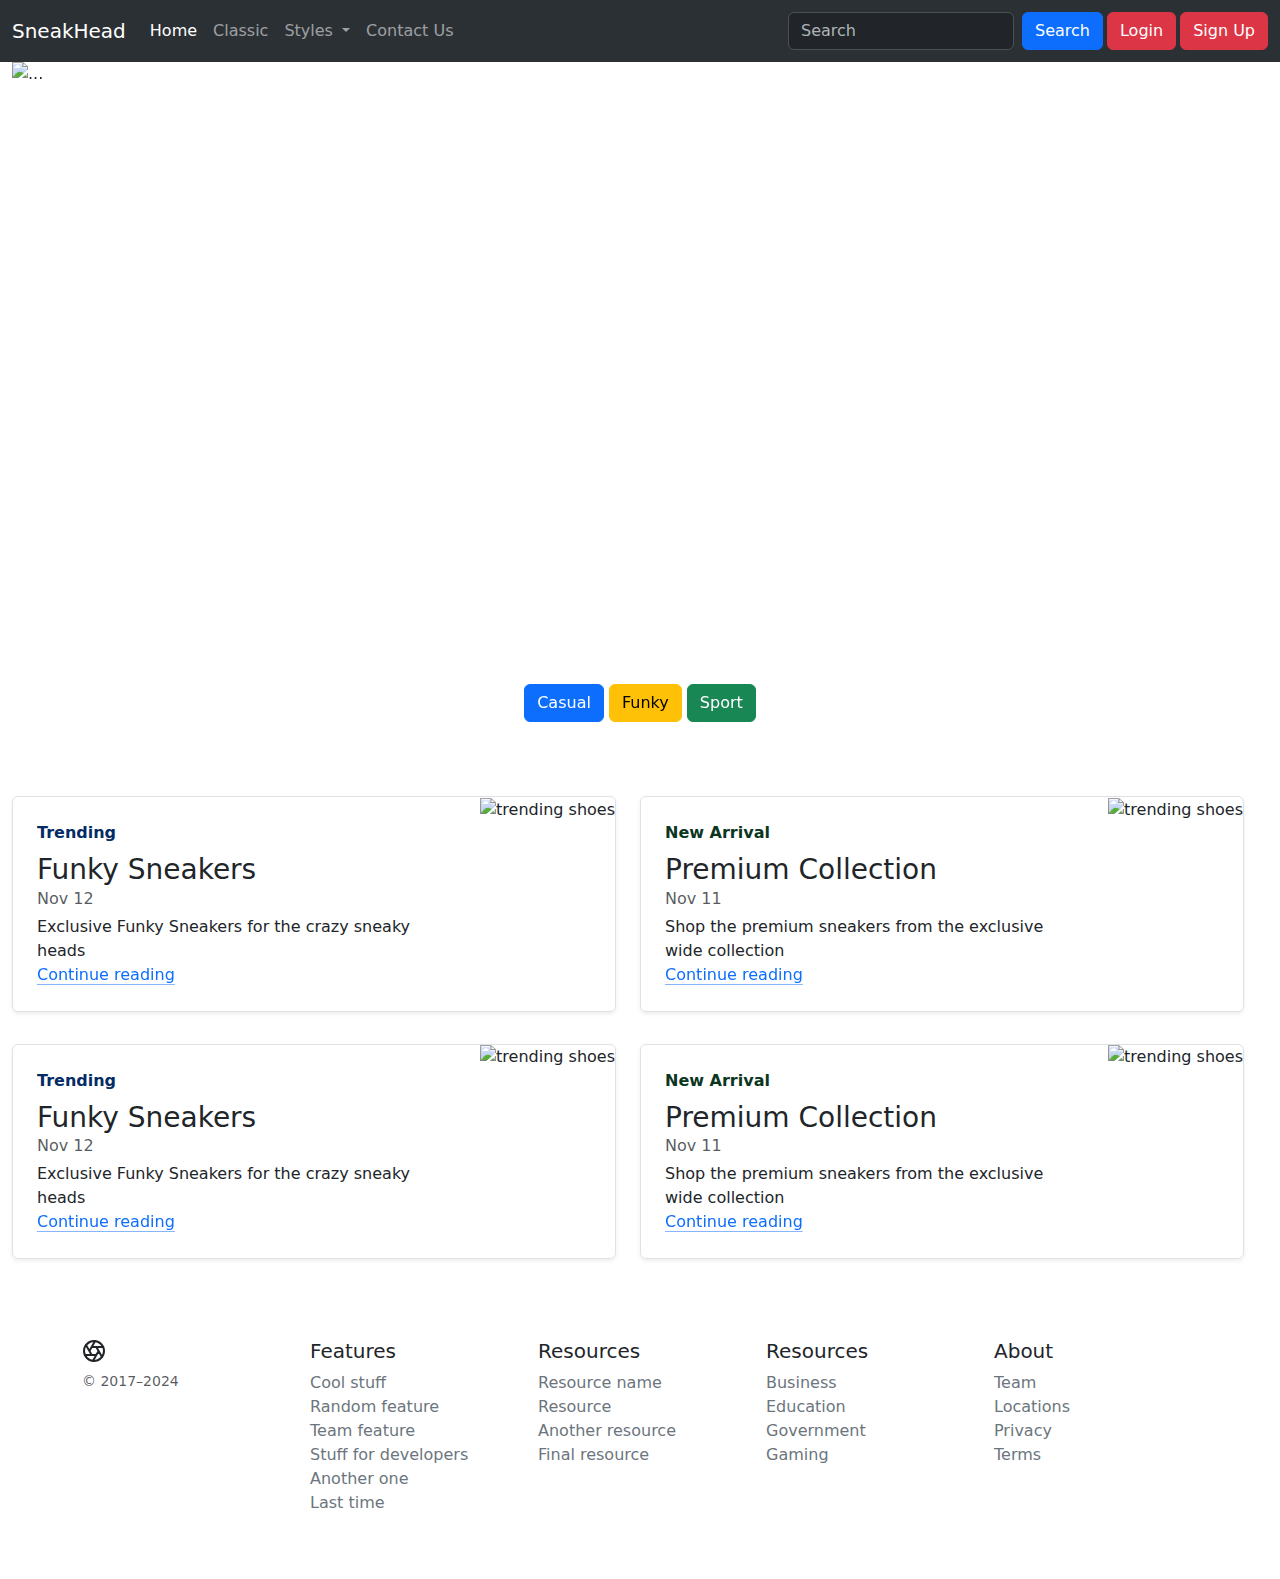
==== index.html @ d5d80aa2 "Initial Commit" ====
<!DOCTYPE html>
<html lang="en">

<head>
  <meta charset="UTF-8">
  <meta name="viewport" content="width=device-width, initial-scale=1.0">
  <title>Hello Aryan</title>
  <link href="https://cdn.jsdelivr.net/npm/bootstrap@5.3.3/dist/css/bootstrap.min.css" rel="stylesheet"
    integrity="sha384-QWTKZyjpPEjISv5WaRU9OFeRpok6YctnYmDr5pNlyT2bRjXh0JMhjY6hW+ALEwIH" crossorigin="anonymous">
  <link rel="stylesheet" href="styles.css">
</head>

<body>

  <nav class="navbar navbar-expand-lg bg-body-tertiary" data-bs-theme="dark">
    <div class="container-fluid">
      <a class="navbar-brand" href="index.html">SneakHead </a>
      <button class="navbar-toggler" type="button" data-bs-toggle="collapse" data-bs-target="#navbarSupportedContent"
        aria-controls="navbarSupportedContent" aria-expanded="false" aria-label="Toggle navigation">
        <span class="navbar-toggler-icon"></span>
      </button>
      <div class="collapse navbar-collapse" id="navbarSupportedContent">
        <ul class="navbar-nav me-auto mb-2 mb-lg-0">
          <li class="nav-item">
            <a class="nav-link active" aria-current="page" href="index.html">Home</a>
          </li>
          <li class="nav-item">
            <a class="nav-link" href="categories.html">Classic</a>
          </li>
          <li class="nav-item dropdown">
            <a class="nav-link dropdown-toggle" href="#" role="button" data-bs-toggle="dropdown" aria-expanded="false">
              Styles
            </a>
            <ul class="dropdown-menu">
              <li><a class="dropdown-item" href="#">Funky Sneakers</a></li>
              <li><a class="dropdown-item" href="#">Luxuriy Collection</a></li>
              <li><a class="dropdown-item" href="#">Best Seller</a></li>
              <li>
                <hr class="dropdown-divider">
              </li>
              <li><a class="dropdown-item" href="#">Want something else?</a></li>
            </ul>
          </li>
          <li class="nav-item">
            <a class="nav-link" role="button" href="contact.html">Contact Us</a>
          </li>
        </ul>
        <form class="d-flex" role="search">
          <input class="form-control me-2" type="search" placeholder="Search" aria-label="Search">
          <button class="btn btn-primary" type="submit">Search</button>
        </form>
        
        <button class="btn btn-danger login-btn " data-bs-toggle="modal" data-bs-target="#LoginModal">Login</button>
          <button class="btn btn-danger signup-btn" data-bs-toggle="modal" data-bs-target="#SignupModal">Sign Up</button>
      </div>
    </div>
  </nav>


<!-- Modal -->
<div class="modal fade" id="LoginModal" tabindex="-1" aria-labelledby="LoginModalLabel" aria-hidden="true">
  <div class="modal-dialog">
    <div class="modal-content">
      <div class="modal-header">
        <h1 class="modal-title fs-5" id="LoginModalLabel">Welcome back! to the SneakHead</h1>
        <button type="button" class="btn-close" data-bs-dismiss="modal" aria-label="Close"></button>
      </div>
      <div class="modal-body">
        <form>
          <div class="mb-3">
            <label for="exampleInputEmail1" class="form-label">Email address</label>
            <input type="email" class="form-control" id="exampleInputEmail1" aria-describedby="emailHelp">
            <div id="emailHelp" class="form-text">We'll never share your email with anyone else.</div>
          </div>
          <div class="mb-3">
            <label for="exampleInputPassword1" class="form-label">Password</label>
            <input type="password" class="form-control" id="exampleInputPassword1">
          </div>
          <div class="mb-3 form-check">
            <input type="checkbox" class="form-check-input" id="exampleCheck1">
            <label class="form-check-label" for="exampleCheck1">Check me out</label>
          </div>
          <button type="submit" class="btn btn-primary">Login</button>
        </form>
      </div>
      <div class="modal-footer">
        <button type="button" class="btn btn-secondary" data-bs-dismiss="modal">Close</button>
      </div>
    </div>
  </div>
</div>

<!-- Modal -->
<div class="modal fade" id="SignupModal" tabindex="-1" aria-labelledby="SignupModalLabel" aria-hidden="true">
  <div class="modal-dialog">
    <div class="modal-content">
      <div class="modal-header">
        <h1 class="modal-title fs-5" id="SignupModalLabel">Sign up to get your first Sneaker</h1>
        <button type="button" class="btn-close" data-bs-dismiss="modal" aria-label="Close"></button>
      </div>
      <div class="modal-body">
        <form class="row g-3">
          <div class="col-md-6">
            <label for="inputEmail4" class="form-label">Email</label>
            <input type="email" class="form-control" id="inputEmail4">
          </div>
          <div class="col-md-6">
            <label for="inputPassword4" class="form-label">Password</label>
            <input type="password" class="form-control" id="inputPassword4">
          </div>
          <div class="col-12">
            <label for="inputAddress" class="form-label">Address</label>
            <input type="text" class="form-control" id="inputAddress" placeholder="1234 Main St">
          </div>
          <div class="col-12">
            <label for="inputAddress2" class="form-label">Address 2</label>
            <input type="text" class="form-control" id="inputAddress2" placeholder="Apartment, studio, or floor">
          </div>
          <div class="col-md-6">
            <label for="inputCity" class="form-label">City</label>
            <input type="text" class="form-control" id="inputCity">
          </div>
          <div class="col-md-4">
            <label for="inputState" class="form-label">State</label>
            <select id="inputState" class="form-select">
              <option selected>Choose...</option>
              <option>...</option>
            </select>
          </div>
          <div class="col-md-2">
            <label for="inputZip" class="form-label">Zip</label>
            <input type="text" class="form-control" id="inputZip">
          </div>
          <div class="col-12">
            <div class="form-check">
              <input class="form-check-input" type="checkbox" id="gridCheck">
              <label class="form-check-label" for="gridCheck">
                Check me out
              </label>
            </div>
          </div>
          <div class="col-12">
            <button type="submit" class="btn btn-primary">Register</button>
          </div>
        </form>      </div>
      <div class="modal-footer">
        <button type="button" class="btn btn-secondary" data-bs-dismiss="modal">Close</button>
      </div>
    </div>
  </div>
</div>

  <!-- <h1>Hello Aryan, We are going to create first bootstrap website</h1> -->

  <!-- Carousel Post -->

  <div class="container-fluid">
    <div id="carouselExampleCaptions" class="carousel slide">
      <div class="carousel-indicators">
        <button type="button" data-bs-target="#carouselExampleCaptions" data-bs-slide-to="0" class="active"
          aria-current="true" aria-label="Slide 1"></button>
        <button type="button" data-bs-target="#carouselExampleCaptions" data-bs-slide-to="1"
          aria-label="Slide 2"></button>
        <button type="button" data-bs-target="#carouselExampleCaptions" data-bs-slide-to="2"
          aria-label="Slide 3"></button>
      </div>


      <div class="carousel-inner">
        <div class="carousel-item active">
          
          <img src="Assets/Images/img2.jpg" class="d-block w-100" alt="...">
          <div class="carousel-caption d-none d-md-block">
            <h5>Nike Air Jordan 1</h5>
            <p>Rs.51,000</p>
            <div class="container">
              <button type="button" class="btn btn-primary">Casual</button>
              <button type="button" class="btn btn-warning">Funky</button>
              <button type="button" class="btn btn-success">Sport</button>
            </div>
          </div>
          
        </div>
        <div class="carousel-item">
          <img src="Assets/Images/img3.jpg" class="d-block w-100" alt="...">
          <div class="carousel-caption d-none d-md-block">
            <h5>Nike Blue Rock SE</h5>
            <p>Rs.74,000</p>
            <div class="container">
              <button type="button" class="btn btn-primary">Casual</button>
              <button type="button" class="btn btn-warning">Funky</button>
              <button type="button" class="btn btn-success">Sport</button>
            </div>
          </div>
        </div>
        <div class="carousel-item">
          <img src="Assets/Images/img4.jpg" class="d-block w-100" alt="...">
          <div class="carousel-caption d-none d-md-block">
            <h5>Nike Jordan Creamy Limited Edition</h5>
            <p>Rs.91,000</p>
            <div class="container">
              <button type="button" class="btn btn-primary">Casual</button>
              <button type="button" class="btn btn-warning">Funky</button>
              <button type="button" class="btn btn-success">Sport</button>
            </div>
          </div>
        </div>
      </div>
      <button class="carousel-control-prev" type="button" data-bs-target="#carouselExampleCaptions"
        data-bs-slide="prev">
        <span class="carousel-control-prev-icon" aria-hidden="true"></span>
        <span class="visually-hidden">Previous</span>
      </button>
      <button class="carousel-control-next" type="button" data-bs-target="#carouselExampleCaptions"
        data-bs-slide="next">
        <span class="carousel-control-next-icon" aria-hidden="true"></span>
        <span class="visually-hidden">Next</span>
      </button>
    </div>
  </div>

  <!-- Cards -->

  <div class="row mb-2 container-fluid my-4">
    <div class="col-md-6 ">
      <div class="row g-0 border rounded overflow-hidden flex-md-row mb-4 shadow-sm h-md-250 position-relative">
        <div class="col p-4 d-flex flex-column position-static">
          <strong class="d-inline-block mb-2 text-primary-emphasis">Trending</strong>
          <h3 class="mb-0">Funky Sneakers</h3>
          <div class="mb-1 text-body-secondary">Nov 12</div>
          <p class="card-text mb-auto">Exclusive Funky Sneakers for the crazy sneaky heads</p>
          <a href="#" class="icon-link gap-1 icon-link-hover stretched-link">
            Continue reading
            <svg class="bi">
              <use xlink:href="#chevron-right"></use>
            </svg>
          </a>
        </div>
        <div class="col-auto d-none d-lg-block">
          <img class="bd-placeholder-img card-img" width="" height="" src="Assets/Images/funky.jpg" alt="trending shoes">
        </div>
      </div>
    </div>

    <div class="col-md-6 container-fluid">
      <div class="row g-0 border rounded overflow-hidden flex-md-row mb-4 shadow-sm h-md-250 position-relative">
        <div class="col p-4 d-flex flex-column position-static">
          <strong class="d-inline-block mb-2 text-success-emphasis">New Arrival</strong>
          <h3 class="mb-0">Premium Collection</h3>
          <div class="mb-1 text-body-secondary">Nov 11</div>
          <p class="mb-auto">Shop the premium sneakers from the exclusive wide collection</p>
          <a href="#" class="icon-link gap-1 icon-link-hover stretched-link">
            Continue reading
            <svg class="bi">
              <use xlink:href="#chevron-right"></use>
            </svg>
          </a>
        </div>
        <div class="col-auto d-none d-lg-block">
          <img class="bd-placeholder-img card-img" src="Assets/Images/arrival.jpg" alt="trending shoes">
        </div>
      </div>
    </div>
  </div>

  <div class="row mb-2 container-fluid">
    <div class="col-md-6 ">
      <div class="row g-0 border rounded overflow-hidden flex-md-row mb-4 shadow-sm h-md-250 position-relative">
        <div class="col p-4 d-flex flex-column position-static">
          <strong class="d-inline-block mb-2 text-primary-emphasis">Trending</strong>
          <h3 class="mb-0">Funky Sneakers</h3>
          <div class="mb-1 text-body-secondary">Nov 12</div>
          <p class="card-text mb-auto">Exclusive Funky Sneakers for the crazy sneaky heads</p>
          <a href="#" class="icon-link gap-1 icon-link-hover stretched-link">
            Continue reading
            <svg class="bi">
              <use xlink:href="#chevron-right"></use>
            </svg>
          </a>
        </div>
        <div class="col-auto d-none d-lg-block">
          <img class="bd-placeholder-img card-img" width="" height="" src="Assets/Images/Trending.jpg" alt="trending shoes">
        </div>
      </div>
    </div>

    <div class="col-md-6 container-fluid">
      <div class="row g-0 border rounded overflow-hidden flex-md-row mb-4 shadow-sm h-md-250 position-relative">
        <div class="col p-4 d-flex flex-column position-static">
          <strong class="d-inline-block mb-2 text-success-emphasis">New Arrival</strong>
          <h3 class="mb-0">Premium Collection</h3>
          <div class="mb-1 text-body-secondary">Nov 11</div>
          <p class="mb-auto">Shop the premium sneakers from the exclusive wide collection</p>
          <a href="#" class="icon-link gap-1 icon-link-hover stretched-link">
            Continue reading
            <svg class="bi">
              <use xlink:href="#chevron-right"></use>
            </svg>
          </a>
        </div>
        <div class="col-auto d-none d-lg-block">
          <img class="bd-placeholder-img card-img" src="Assets/Images/new arrival.jpg" alt="trending shoes">
        </div>
      </div>
    </div>
  </div>

  <footer class="container py-5">
    <div class="row">
      <div class="col-12 col-md">
        <svg xmlns="http://www.w3.org/2000/svg" width="24" height="24" fill="none" stroke="currentColor" stroke-linecap="round" stroke-linejoin="round" stroke-width="2" class="d-block mb-2" role="img" viewBox="0 0 24 24"><title>Product</title><circle cx="12" cy="12" r="10"></circle><path d="M14.31 8l5.74 9.94M9.69 8h11.48M7.38 12l5.74-9.94M9.69 16L3.95 6.06M14.31 16H2.83m13.79-4l-5.74 9.94"></path></svg>
        <small class="d-block mb-3 text-body-secondary">© 2017–2024</small>
      </div>
      <div class="col-6 col-md">
        <h5>Features</h5>
        <ul class="list-unstyled text-small">
          <li><a class="link-secondary text-decoration-none" href="#">Cool stuff</a></li>
          <li><a class="link-secondary text-decoration-none" href="#">Random feature</a></li>
          <li><a class="link-secondary text-decoration-none" href="#">Team feature</a></li>
          <li><a class="link-secondary text-decoration-none" href="#">Stuff for developers</a></li>
          <li><a class="link-secondary text-decoration-none" href="#">Another one</a></li>
          <li><a class="link-secondary text-decoration-none" href="#">Last time</a></li>
        </ul>
      </div>
      <div class="col-6 col-md">
        <h5>Resources</h5>
        <ul class="list-unstyled text-small">
          <li><a class="link-secondary text-decoration-none" href="#">Resource name</a></li>
          <li><a class="link-secondary text-decoration-none" href="#">Resource</a></li>
          <li><a class="link-secondary text-decoration-none" href="#">Another resource</a></li>
          <li><a class="link-secondary text-decoration-none" href="#">Final resource</a></li>
        </ul>
      </div>
      <div class="col-6 col-md">
        <h5>Resources</h5>
        <ul class="list-unstyled text-small">
          <li><a class="link-secondary text-decoration-none" href="#">Business</a></li>
          <li><a class="link-secondary text-decoration-none" href="#">Education</a></li>
          <li><a class="link-secondary text-decoration-none" href="#">Government</a></li>
          <li><a class="link-secondary text-decoration-none" href="#">Gaming</a></li>
        </ul>
      </div>
      <div class="col-6 col-md">
        <h5>About</h5>
        <ul class="list-unstyled text-small">
          <li><a class="link-secondary text-decoration-none" href="#">Team</a></li>
          <li><a class="link-secondary text-decoration-none" href="#">Locations</a></li>
          <li><a class="link-secondary text-decoration-none" href="#">Privacy</a></li>
          <li><a class="link-secondary text-decoration-none" href="#">Terms</a></li>
        </ul>
      </div>
    </div>
  </footer>

  <script src="https://cdn.jsdelivr.net/npm/@popperjs/core@2.11.8/dist/umd/popper.min.js"
    integrity="sha384-I7E8VVD/ismYTF4hNIPjVp/Zjvgyol6VFvRkX/vR+Vc4jQkC+hVqc2pM8ODewa9r"
    crossorigin="anonymous"></script>
  <script src="https://cdn.jsdelivr.net/npm/bootstrap@5.3.3/dist/js/bootstrap.min.js"
    integrity="sha384-0pUGZvbkm6XF6gxjEnlmuGrJXVbNuzT9qBBavbLwCsOGabYfZo0T0to5eqruptLy"
    crossorigin="anonymous"></script>
</body>

</html>
---- styles.css ----
.carousel-inner{
    height: 710px;
    width: auto;
    overflow: hidden;
}

img{
    height: 700px;
    width: 700px;
}
.carousel-caption{
    padding-top: 120px;
}

.card-img{
     
    height: 250px;
    width: 200px;
}
.login-btn{
    margin: 4px;
}
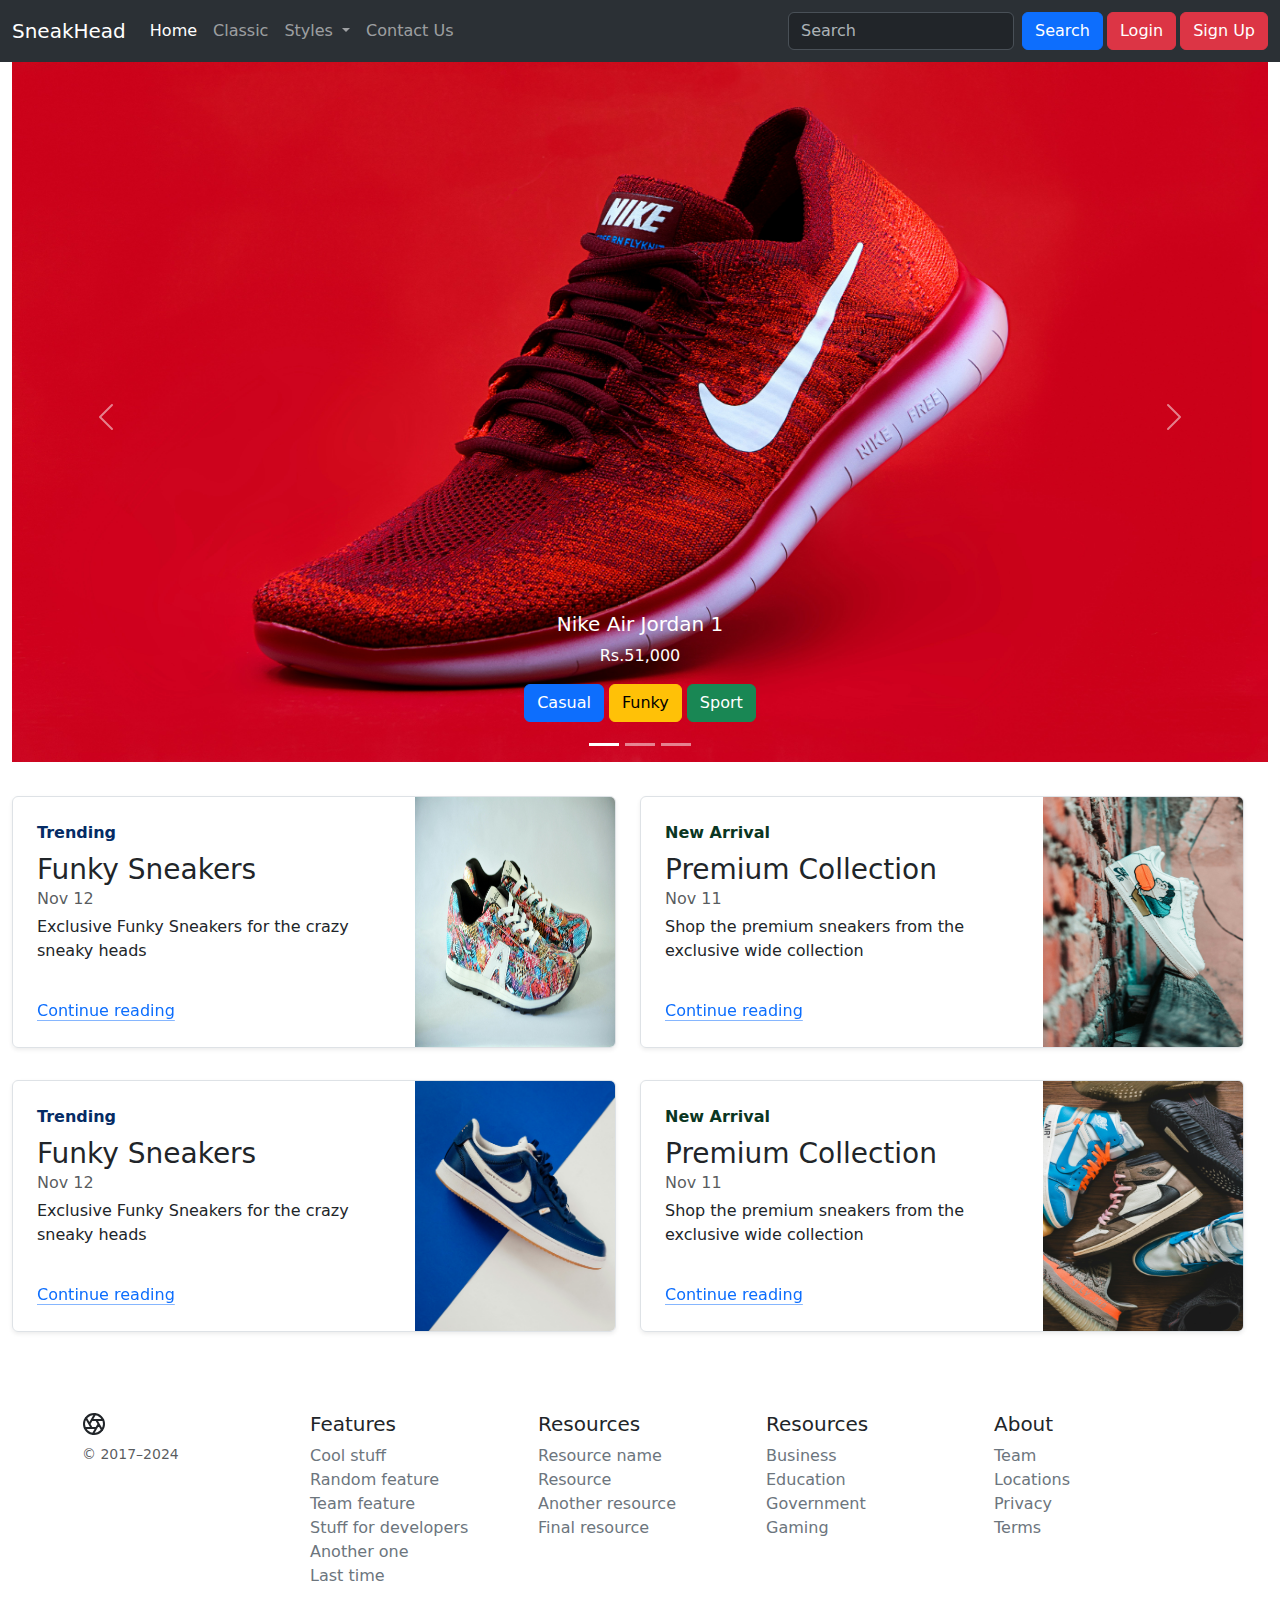
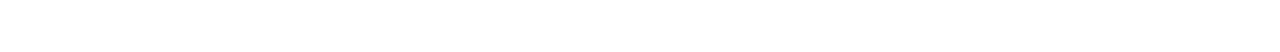
==== commit 24498f91: "Update index.html" ====
--- a/index.html
+++ b/index.html
@@ -4,7 +4,7 @@
 <head>
   <meta charset="UTF-8">
   <meta name="viewport" content="width=device-width, initial-scale=1.0">
-  <title>Hello Aryan</title>
+  <title>SneakHead</title>
   <link href="https://cdn.jsdelivr.net/npm/bootstrap@5.3.3/dist/css/bootstrap.min.css" rel="stylesheet"
     integrity="sha384-QWTKZyjpPEjISv5WaRU9OFeRpok6YctnYmDr5pNlyT2bRjXh0JMhjY6hW+ALEwIH" crossorigin="anonymous">
   <link rel="stylesheet" href="styles.css">
@@ -169,7 +169,7 @@
       <div class="carousel-inner">
         <div class="carousel-item active">
           
-          <img src="Assets/Images/img2.jpg" class="d-block w-100" alt="...">
+          <img src="img2.jpg" class="d-block w-100" alt="...">
           <div class="carousel-caption d-none d-md-block">
             <h5>Nike Air Jordan 1</h5>
             <p>Rs.51,000</p>
@@ -182,7 +182,7 @@
           
         </div>
         <div class="carousel-item">
-          <img src="Assets/Images/img3.jpg" class="d-block w-100" alt="...">
+          <img src="img3.jpg" class="d-block w-100" alt="...">
           <div class="carousel-caption d-none d-md-block">
             <h5>Nike Blue Rock SE</h5>
             <p>Rs.74,000</p>
@@ -194,7 +194,7 @@
           </div>
         </div>
         <div class="carousel-item">
-          <img src="Assets/Images/img4.jpg" class="d-block w-100" alt="...">
+          <img src="img4.jpg" class="d-block w-100" alt="...">
           <div class="carousel-caption d-none d-md-block">
             <h5>Nike Jordan Creamy Limited Edition</h5>
             <p>Rs.91,000</p>
@@ -237,7 +237,7 @@
           </a>
         </div>
         <div class="col-auto d-none d-lg-block">
-          <img class="bd-placeholder-img card-img" width="" height="" src="Assets/Images/funky.jpg" alt="trending shoes">
+          <img class="bd-placeholder-img card-img" width="" height="" src="funky.jpg" alt="trending shoes">
         </div>
       </div>
     </div>
@@ -257,7 +257,7 @@
           </a>
         </div>
         <div class="col-auto d-none d-lg-block">
-          <img class="bd-placeholder-img card-img" src="Assets/Images/arrival.jpg" alt="trending shoes">
+          <img class="bd-placeholder-img card-img" src="arrival.jpg" alt="trending shoes">
         </div>
       </div>
     </div>
@@ -279,7 +279,7 @@
           </a>
         </div>
         <div class="col-auto d-none d-lg-block">
-          <img class="bd-placeholder-img card-img" width="" height="" src="Assets/Images/Trending.jpg" alt="trending shoes">
+          <img class="bd-placeholder-img card-img" width="" height="" src="Trending.jpg" alt="trending shoes">
         </div>
       </div>
     </div>
@@ -299,7 +299,7 @@
           </a>
         </div>
         <div class="col-auto d-none d-lg-block">
-          <img class="bd-placeholder-img card-img" src="Assets/Images/new arrival.jpg" alt="trending shoes">
+          <img class="bd-placeholder-img card-img" src="new arrival.jpg" alt="trending shoes">
         </div>
       </div>
     </div>
@@ -360,4 +360,4 @@
     crossorigin="anonymous"></script>
 </body>
 
-</html>+</html>
